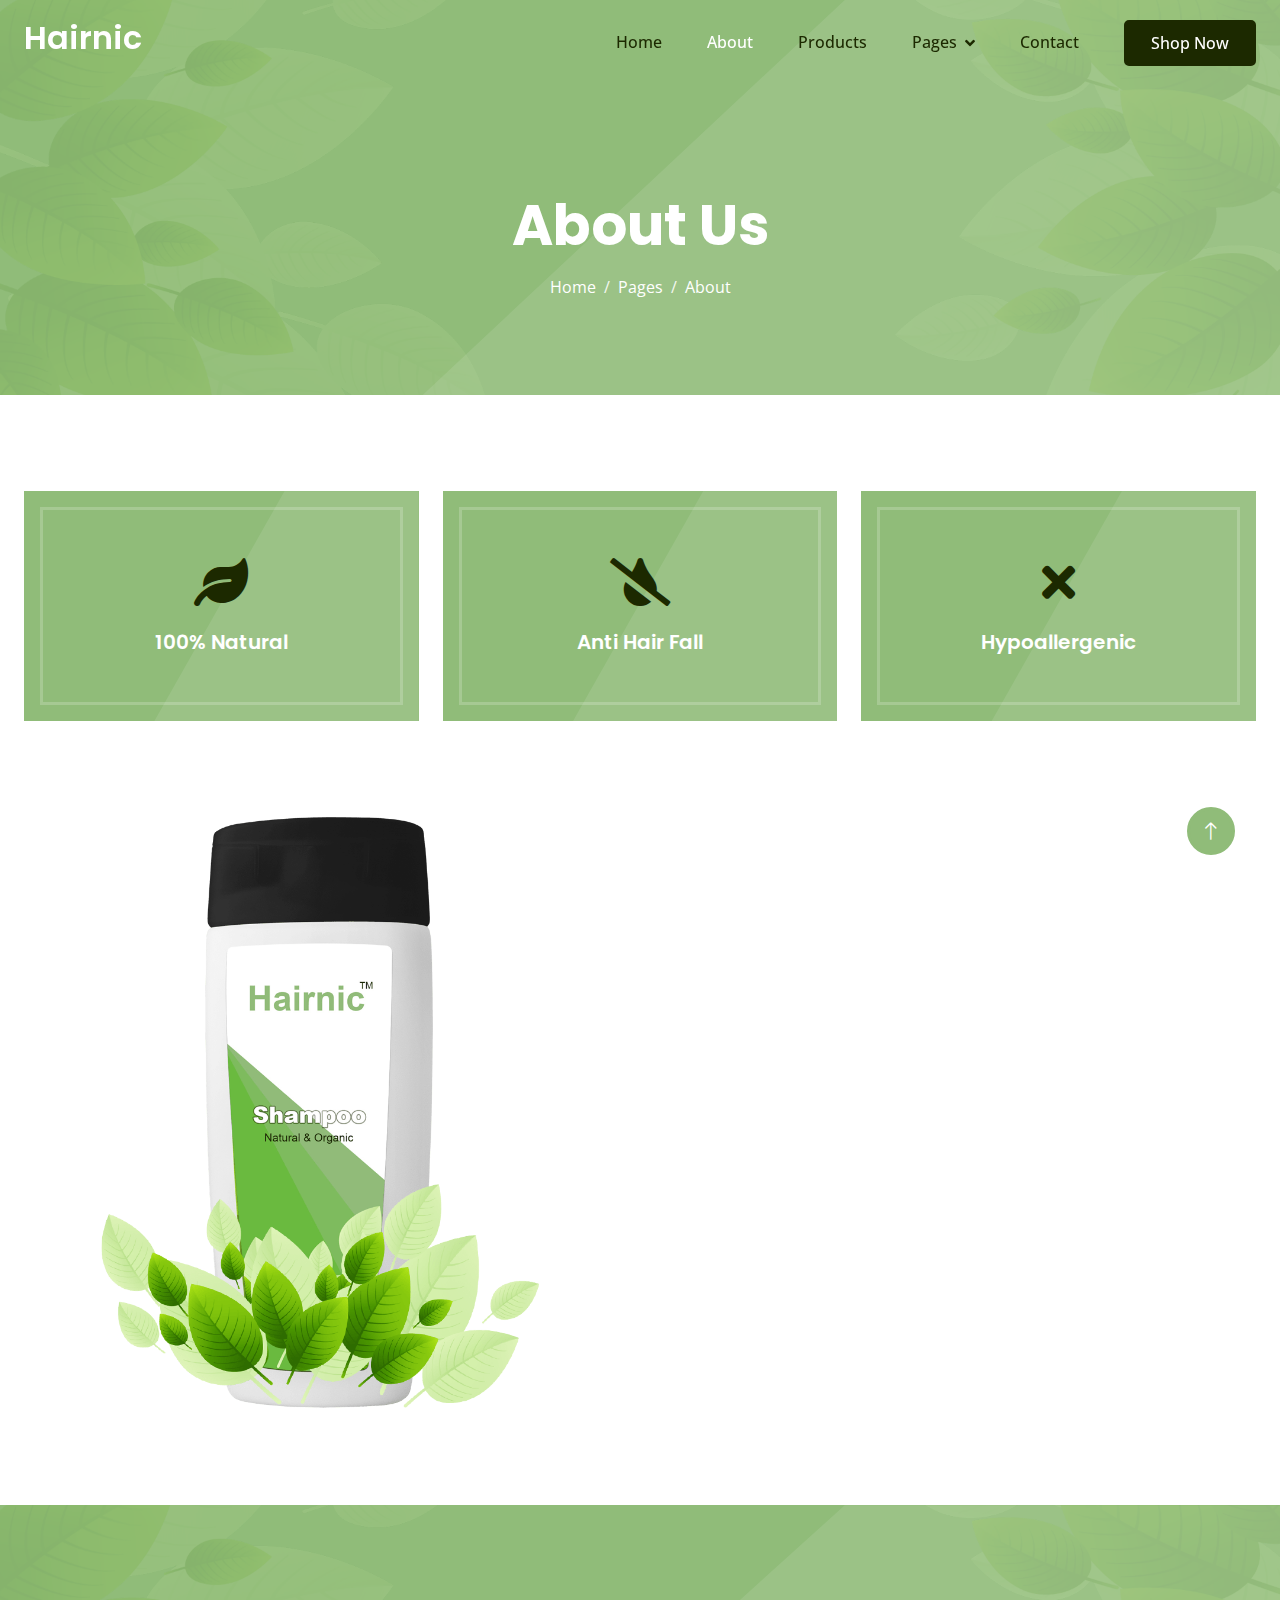
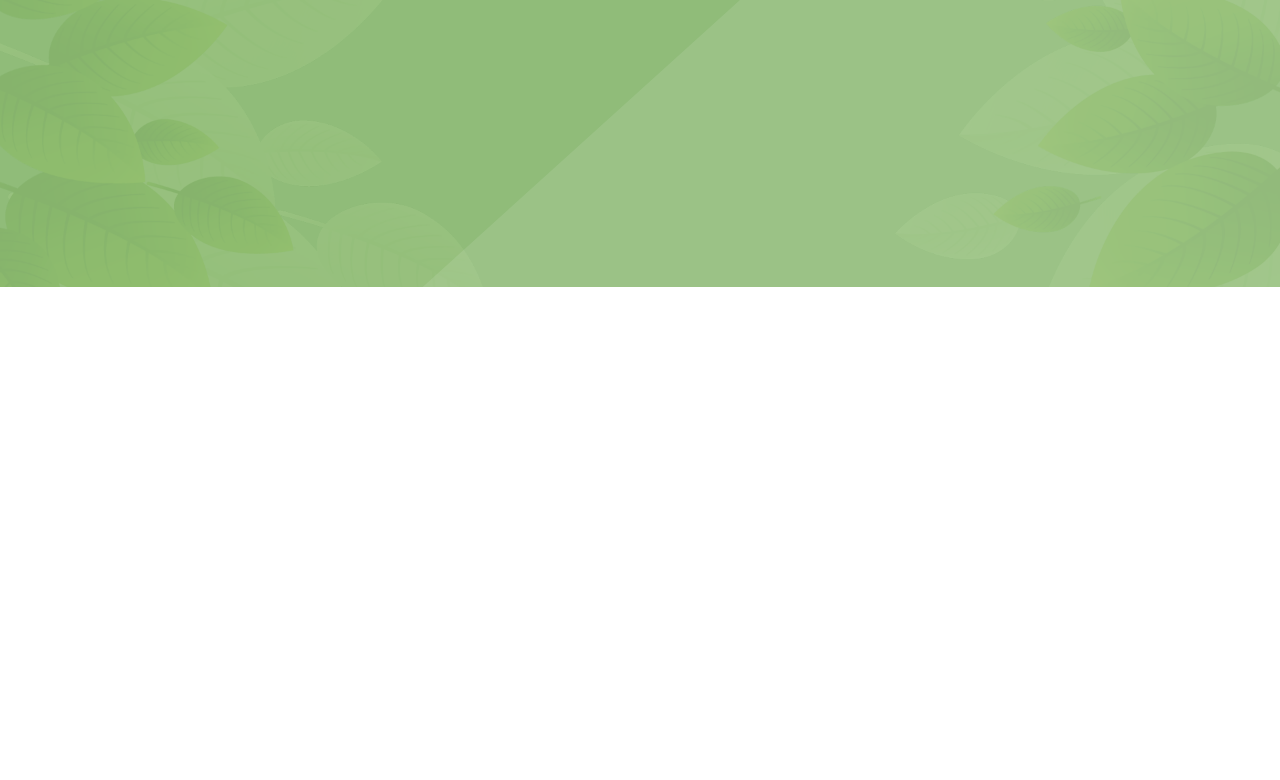
==== hairnic/about.html @ 56bccda3 "first commit" ====
<!DOCTYPE html>
<html lang="en">

<head>
    <meta charset="utf-8">
    <title>Hairnic - Single Product Website Template</title>
    <meta content="width=device-width, initial-scale=1.0" name="viewport">
    <meta content="" name="keywords">
    <meta content="" name="description">

    <!-- Favicon -->
    <link href="img/favicon.ico" rel="icon">

    <!-- Google Web Fonts -->
    <link rel="preconnect" href="https://fonts.googleapis.com">
    <link rel="preconnect" href="https://fonts.gstatic.com" crossorigin>
    <link
        href="https://fonts.googleapis.com/css2?family=Open+Sans:wght@400;500&family=Poppins:wght@200;600;700&display=swap"
        rel="stylesheet">

    <!-- Icon Font Stylesheet -->
    <link href="https://cdnjs.cloudflare.com/ajax/libs/font-awesome/5.10.0/css/all.min.css" rel="stylesheet">
    <link href="https://cdn.jsdelivr.net/npm/bootstrap-icons@1.4.1/font/bootstrap-icons.css" rel="stylesheet">

    <!-- Libraries Stylesheet -->
    <link href="lib/animate/animate.min.css" rel="stylesheet">
    <link href="lib/owlcarousel/assets/owl.carousel.min.css" rel="stylesheet">

    <!-- Customized Bootstrap Stylesheet -->
    <link href="css/bootstrap.min.css" rel="stylesheet">

    <!-- Template Stylesheet -->
    <link href="css/style.css" rel="stylesheet">
</head>

<body>
    <!-- Spinner Start -->
    <div id="spinner"
        class="show bg-white position-fixed translate-middle w-100 vh-100 top-50 start-50 d-flex align-items-center justify-content-center">
        <div class="spinner-grow text-primary" style="width: 3rem; height: 3rem;" role="status">
            <span class="sr-only">Loading...</span>
        </div>
    </div>
    <!-- Spinner End -->


    <!-- Navbar Start -->
    <div class="container-fluid sticky-top">
        <div class="container">
            <nav class="navbar navbar-expand-lg navbar-light p-0">
                <a href="index.html" class="navbar-brand">
                    <h2 class="text-white">Hairnic</h2>
                </a>
                <button type="button" class="navbar-toggler ms-auto me-0" data-bs-toggle="collapse"
                    data-bs-target="#navbarCollapse">
                    <span class="navbar-toggler-icon"></span>
                </button>
                <div class="collapse navbar-collapse" id="navbarCollapse">
                    <div class="navbar-nav ms-auto">
                        <a href="index.html" class="nav-item nav-link">Home</a>
                        <a href="about.html" class="nav-item nav-link active">About</a>
                        <a href="product.html" class="nav-item nav-link">Products</a>
                        <div class="nav-item dropdown">
                            <a href="#" class="nav-link dropdown-toggle" data-bs-toggle="dropdown">Pages</a>
                            <div class="dropdown-menu bg-light mt-2">
                                <a href="feature.html" class="dropdown-item">Features</a>
                                <a href="how-to-use.html" class="dropdown-item">How To Use</a>
                                <a href="testimonial.html" class="dropdown-item">Testimonial</a>
                                <a href="blog.html" class="dropdown-item">Blog Articles</a>
                                <a href="404.html" class="dropdown-item">404 Page</a>
                            </div>
                        </div>
                        <a href="contact.html" class="nav-item nav-link">Contact</a>
                    </div>
                    <a href="" class="btn btn-dark py-2 px-4 d-none d-lg-inline-block">Shop Now</a>
                </div>
            </nav>
        </div>
    </div>
    <!-- Navbar End -->


    <!-- Hero Start -->
    <div class="container-fluid bg-primary hero-header mb-5">
        <div class="container text-center">
            <h1 class="display-4 text-white mb-3 animated slideInDown">About Us</h1>
            <nav aria-label="breadcrumb">
                <ol class="breadcrumb justify-content-center mb-0 animated slideInDown">
                    <li class="breadcrumb-item"><a class="text-white" href="#">Home</a></li>
                    <li class="breadcrumb-item"><a class="text-white" href="#">Pages</a></li>
                    <li class="breadcrumb-item text-white active" aria-current="page">About</li>
                </ol>
            </nav>
        </div>
    </div>
    <!-- Hero End -->


    <!-- Feature Start -->
    <div class="container-fluid py-5">
        <div class="container">
            <div class="row g-4">
                <div class="col-lg-4 wow fadeIn" data-wow-delay="0.1s">
                    <div class="feature-item position-relative bg-primary text-center p-3">
                        <div class="border py-5 px-3">
                            <i class="fa fa-leaf fa-3x text-dark mb-4"></i>
                            <h5 class="text-white mb-0">100% Natural</h5>
                        </div>
                    </div>
                </div>
                <div class="col-lg-4 wow fadeIn" data-wow-delay="0.3s">
                    <div class="feature-item position-relative bg-primary text-center p-3">
                        <div class="border py-5 px-3">
                            <i class="fa fa-tint-slash fa-3x text-dark mb-4"></i>
                            <h5 class="text-white mb-0">Anti Hair Fall</h5>
                        </div>
                    </div>
                </div>
                <div class="col-lg-4 wow fadeIn" data-wow-delay="0.5s">
                    <div class="feature-item position-relative bg-primary text-center p-3">
                        <div class="border py-5 px-3">
                            <i class="fa fa-times fa-3x text-dark mb-4"></i>
                            <h5 class="text-white mb-0">Hypoallergenic</h5>
                        </div>
                    </div>
                </div>
            </div>
        </div>
    </div>
    <!-- Feature End -->


    <!-- About Start -->
    <div class="container-fluid py-5">
        <div class="container">
            <div class="row g-5 align-items-center">
                <div class="col-lg-6 wow fadeIn" data-wow-delay="0.1s">
                    <img class="img-fluid animated pulse infinite" src="img/shampoo-1.png">
                </div>
                <div class="col-lg-6 wow fadeIn" data-wow-delay="0.5s">
                    <h1 class="text-primary mb-4">Healthy Hair <span class="fw-light text-dark">Is A Symbol Of Our
                            Beauty</span></h1>
                    <p class="mb-4">Lorem ipsum dolor sit amet, consectetur adipiscing elit. Duis aliquet, erat non
                        malesuada consequat, nibh erat tempus risus, vitae porttitor purus nisl vitae purus. Praesent
                        tristique odio ut rutrum pellentesque. Fusce eget molestie est, at rutrum est.</p>
                    <p class="mb-4">Aliqu diam amet diam et eos labore. Clita erat ipsum et lorem et sit, sed stet no
                        labore lorem sit. Sanctus clita duo justo et tempor.</p>
                    <a class="btn btn-primary py-2 px-4" href="">Shop Now</a>
                </div>
            </div>
        </div>
    </div>
    <!-- About End -->


    <!-- Newsletter Start -->
    <div class="container-fluid newsletter bg-primary py-5 my-5">
        <div class="container py-5">
            <div class="mx-auto text-center wow fadeIn" data-wow-delay="0.1s" style="max-width: 600px;">
                <h1 class="text-white mb-3"><span class="fw-light text-dark">Let's Subscribe</span> The Newsletter</h1>
                <p class="text-white mb-4">Subscribe now to get 30% discount on any of our products</p>
            </div>
            <div class="row justify-content-center">
                <div class="col-md-7 wow fadeIn" data-wow-delay="0.5s">
                    <div class="position-relative w-100 mt-3 mb-2">
                        <input class="form-control w-100 py-4 ps-4 pe-5" type="text" placeholder="Enter Your Email"
                            style="height: 48px;">
                        <button type="button" class="btn shadow-none position-absolute top-0 end-0 mt-1 me-2"><i
                                class="fa fa-paper-plane text-white fs-4"></i></button>
                    </div>
                </div>
            </div>
        </div>
    </div>
    <!-- Newsletter End -->


    <!-- Footer Start -->
    <div class="container-fluid bg-white footer">
        <div class="container py-5">
            <div class="row g-5">
                <div class="col-md-6 col-lg-3 wow fadeIn" data-wow-delay="0.1s">
                    <a href="index.html" class="d-inline-block mb-3">
                        <h1 class="text-primary">Hairnic</h1>
                    </a>
                    <p class="mb-0">Lorem ipsum dolor sit amet, consectetur adipiscing elit. Duis aliquet, erat non
                        malesuada consequat, nibh erat tempus risus, vitae porttitor purus nisl vitae purus.</p>
                </div>
                <div class="col-md-6 col-lg-3 wow fadeIn" data-wow-delay="0.3s">
                    <h5 class="mb-4">Get In Touch</h5>
                    <p><i class="fa fa-map-marker-alt me-3"></i>123 Street, New York, USA</p>
                    <p><i class="fa fa-phone-alt me-3"></i>+012 345 67890</p>
                    <p><i class="fa fa-envelope me-3"></i>info@example.com</p>
                    <div class="d-flex pt-2">
                        <a class="btn btn-square btn-outline-primary me-1" href=""><i class="fab fa-twitter"></i></a>
                        <a class="btn btn-square btn-outline-primary me-1" href=""><i class="fab fa-facebook-f"></i></a>
                        <a class="btn btn-square btn-outline-primary me-1" href=""><i class="fab fa-instagram"></i></a>
                        <a class="btn btn-square btn-outline-primary me-1" href=""><i
                                class="fab fa-linkedin-in"></i></a>
                    </div>
                </div>
                <div class="col-md-6 col-lg-3 wow fadeIn" data-wow-delay="0.5s">
                    <h5 class="mb-4">Our Products</h5>
                    <a class="btn btn-link" href="">Hair Shining Shampoo</a>
                    <a class="btn btn-link" href="">Anti-dandruff Shampoo</a>
                    <a class="btn btn-link" href="">Anti Hair Fall Shampoo</a>
                    <a class="btn btn-link" href="">Hair Growing Shampoo</a>
                    <a class="btn btn-link" href="">Anti smell Shampoo</a>
                </div>
                <div class="col-md-6 col-lg-3 wow fadeIn" data-wow-delay="0.7s">
                    <h5 class="mb-4">Popular Link</h5>
                    <a class="btn btn-link" href="">About Us</a>
                    <a class="btn btn-link" href="">Contact Us</a>
                    <a class="btn btn-link" href="">Privacy Policy</a>
                    <a class="btn btn-link" href="">Terms & Condition</a>
                    <a class="btn btn-link" href="">Career</a>
                </div>
            </div>
        </div>
        <div class="container wow fadeIn" data-wow-delay="0.1s">
            <div class="copyright">
                <div class="row">
                    <div class="col-md-6 text-center text-md-start mb-3 mb-md-0">
                        &copy; <a class="border-bottom" href="#">Your Site Name</a>, All Right Reserved.

                        <!--/*** This template is free as long as you keep the footer author’s credit link/attribution link/backlink. If you'd like to use the template without the footer author’s credit link/attribution link/backlink, you can purchase the Credit Removal License from "https://htmlcodex.com/credit-removal". Thank you for your support. ***/-->
                        Designed By <a class="border-bottom" href="https://htmlcodex.com">HTML Codex</a> Distributed by <a href="https://themewagon.com">ThemeWagon</a>ss
                    </div>
                    <div class="col-md-6 text-center text-md-end">
                        <div class="footer-menu">
                            <a href="">Home</a>
                            <a href="">Cookies</a>
                            <a href="">Help</a>
                            <a href="">FAQs</a>
                        </div>
                    </div>
                </div>
            </div>
        </div>
    </div>
    <!-- Footer End -->


    <!-- Back to Top -->
    <a href="#" class="btn btn-lg btn-primary btn-lg-square back-to-top"><i class="bi bi-arrow-up"></i></a>


    <!-- JavaScript Libraries -->
    <script src="https://ajax.googleapis.com/ajax/libs/jquery/3.6.1/jquery.min.js"></script>
    <script src="https://cdn.jsdelivr.net/npm/bootstrap@5.0.0/dist/js/bootstrap.bundle.min.js"></script>
    <script src="lib/wow/wow.min.js"></script>
    <script src="lib/easing/easing.min.js"></script>
    <script src="lib/waypoints/waypoints.min.js"></script>
    <script src="lib/owlcarousel/owl.carousel.min.js"></script>

    <!-- Template Javascript -->
    <script src="js/main.js"></script>
</body>

</html>
---- hairnic/css/style.css ----
/********** Template CSS **********/
/*** Spinner ***/
#spinner {
    opacity: 0;
    visibility: hidden;
    transition: opacity .5s ease-out, visibility 0s linear .5s;
    z-index: 99999;
}

#spinner.show {
    transition: opacity .5s ease-out, visibility 0s linear 0s;
    visibility: visible;
    opacity: 1;
}

.back-to-top {
    position: fixed;
    display: none;
    right: 45px;
    bottom: 45px;
    z-index: 99;
}

img.animated.pulse {
    animation-duration: 5s;
}

/*** Button ***/
.btn {
    font-weight: 500;
    transition: .5s;
}

.btn.btn-primary {
    color: var(--bs-white);
}

.btn-square {
    width: 38px;
    height: 38px;
}

.btn-sm-square {
    width: 32px;
    height: 32px;
}

.btn-lg-square {
    width: 48px;
    height: 48px;
}

.btn-square,
.btn-sm-square,
.btn-lg-square {
    padding: 0;
    display: flex;
    align-items: center;
    justify-content: center;
    font-weight: normal;
    border-radius: 50px;
}


/*** Navbar ***/
.sticky-top {
    top: -150px;
    transition: .5s;
}

.navbar {
    padding: 11px 0 !important;
    height: 85px;
}

.navbar .navbar-nav .nav-link {
    margin-right: 45px;
    padding: 0;
    color: var(--bs-dark);
    font-weight: 500;
    transition: .5s;
    outline: none;
}

.navbar .navbar-nav .nav-link:hover,
.navbar .navbar-nav .nav-link.active {
    color: var(--bs-white);
}

.navbar .dropdown-toggle::after {
    border: none;
    content: "\f107";
    font-family: "Font Awesome 5 Free";
    font-weight: 900;
    vertical-align: middle;
    margin-left: 8px;
}

@media (max-width: 991.98px) {
    .navbar .navbar-nav {
        padding: 0 15px;
        background: var(--bs-primary);
    }

    .navbar .navbar-nav .nav-link  {
        margin-right: 0;
        padding: 10px 0;
    }
}

@media (min-width: 992px) {
    .navbar .nav-item .dropdown-menu {
        display: block;
        border: none;
        margin-top: 0;
        top: 150%;
        opacity: 0;
        visibility: hidden;
        transition: .5s;
    }

    .navbar .nav-item:hover .dropdown-menu {
        top: 100%;
        visibility: visible;
        transition: .5s;
        opacity: 1;
    }
}


/*** Hero Header ***/
.hero-header {
    position: relative;
    margin-top: -85px;
    padding-top: 12rem;
    padding-bottom: 6rem;
    background: url(../img/bg.png) center center no-repeat;
    background-size: cover;
}

.hero-header::before {
    position: absolute;
    content: "";
    width: 100%;
    height: 100%;
    top: 0;
    left: 0;
    background: rgba(255, 255, 255, .1);
    clip-path: polygon(66% 0, 100% 0, 100% 100%, 33% 100%);
}

.hero-header .container {
    position: relative;
    z-index: 1;
}

.hero-header .breadcrumb-item+.breadcrumb-item::before {
    color: var(--bs-light);
}


/*** Feature ***/
.feature-item::before {
    position: absolute;
    content: "";
    width: 100%;
    height: 100%;
    top: 0;
    left: 0;
    background: rgba(255, 255, 255, .1);
    clip-path: polygon(66% 0, 100% 0, 100% 100%, 33% 100%);
}

.feature-item .border {
    position: relative;
    border-color: rgba(255, 255, 255, .2) !important;
    z-index: 1;
}


/*** Deal ***/
.deal {
    position: relative;
    background: url(../img/bg.png) center center no-repeat;
    background-size: cover;
}

.deal::before {
    position: absolute;
    content: "";
    width: 100%;
    height: 100%;
    top: 0;
    left: 0;
    background: rgba(255, 255, 255, .1);
    clip-path: polygon(66% 0, 100% 0, 100% 100%, 33% 100%);
}

.deal .bg-white {
    position: relative;
    z-index: 1;
}

.deal .cdt span {
    display: block;
    font-size: 16px;
    font-style: italic;
    font-weight: 200;
    text-transform: capitalize;
}


/*** How To Use ***/
.how-to-use {
    position: relative;
    background: url(../img/bg.png) center center no-repeat;
    background-size: cover;
}

.how-to-use::before {
    position: absolute;
    content: "";
    width: 100%;
    height: 100%;
    top: 0;
    left: 0;
    background: rgba(255, 255, 255, .1);
    clip-path: polygon(66% 0, 100% 0, 100% 100%, 33% 100%);
}

.how-to-use .container {
    position: relative;
    z-index: 1;
}

.how-to-use .border {
    border-color: rgba(255, 255, 255, .2) !important;
}


/*** Product ***/
.product-item {
    transition: .1s;
}

.product-item:hover {
    border-width: 0 !important;
    box-shadow: 0 0 35px rgba(144, 188, 121, .25);
}

.product-item:hover a.btn {
    color: var(--bs-white);
    background: var(--bs-primary);
}


/*** Testimonial ***/
.testimonial {
    position: relative;
    background: url(../img/bg.png) center center no-repeat;
    background-size: cover;
}

.testimonial::before {
    position: absolute;
    content: "";
    width: 100%;
    height: 100%;
    top: 0;
    left: 0;
    background: rgba(255, 255, 255, .1);
    clip-path: polygon(66% 0, 100% 0, 100% 100%, 33% 100%);
}

.testimonial .testimonial-carousel {
    position: relative;
    z-index: 1;
}

.testimonial-carousel .owl-item img {
    width: 120px;
    height: 120px;
    border-color: rgba(255, 255, 255, .2) !important;
    margin: 0 auto 20px auto;
    border-radius: 100px;
}

.testimonial-carousel .owl-dots {
    margin-top: 25px;
    display: flex;
    align-items: center;
    justify-content: center;
}

.testimonial-carousel .owl-dot {
    position: relative;
    display: inline-block;
    margin: 0 5px;
    width: 30px;
    height: 30px;
    display: flex;
    align-items: center;
    justify-content: center;
    background: transparent;
    border: 3px solid rgba(255, 255, 255, .2);
    border-radius: 30px;
    transition: .5s;
}

.testimonial-carousel .owl-dot.active {
    background: var(--bs-dark);
}


/*** Blog ***/
.blog-item {
    transition: .1s;
}

.blog-item:hover {
    border-width: 0 !important;
    box-shadow: 0 0 35px rgba(144, 188, 121, .25);
}

.blog-item:hover a.btn {
    color: var(--bs-white);
    background: var(--bs-primary);
}


/*** Contact ***/
.contact-info-item::before {
    position: absolute;
    content: "";
    width: 100%;
    height: 100%;
    top: 0;
    left: 0;
    background: rgba(255, 255, 255, .1);
    clip-path: polygon(66% 0, 100% 0, 100% 100%, 33% 100%);
}

.contact-info-item .border {
    position: relative;
    border-color: rgba(255, 255, 255, .2) !important;
    z-index: 1;
}


/*** Newsletter ***/
.newsletter {
    position: relative;
    background: url(../img/bg.png) center center no-repeat;
    background-size: cover;
}

.newsletter::before {
    position: absolute;
    content: "";
    width: 100%;
    height: 100%;
    top: 0;
    left: 0;
    background: rgba(255, 255, 255, .1);
    clip-path: polygon(66% 0, 100% 0, 100% 100%, 33% 100%);
}

.newsletter .container {
    position: relative;
    z-index: 1;
}

.newsletter .form-control {
    background: rgba(255, 255, 255, .3);
}


/*** Footer ***/
.footer .btn.btn-link {
    display: block;
    margin-bottom: 10px;
    padding: 0;
    text-align: left;
    color: var(--bs-body);
    font-weight: normal;
    transition: .3s;
}

.footer .btn.btn-link:hover {
    color: var(--bs-primary);
}

.footer .btn.btn-link::before {
    position: relative;
    content: "\f105";
    font-family: "Font Awesome 5 Free";
    font-weight: 900;
    margin-right: 10px;
}

.footer .btn.btn-link:hover {
    letter-spacing: 1px;
    box-shadow: none;
}

.footer .copyright {
    padding: 25px 0;
    border-top: 3px solid var(--bs-light);
}

.footer .copyright a {
    color: var(--bs-body);
}

.footer .copyright a:hover {
    color: var(--bs-primary);
}

.footer .footer-menu a {
    margin-right: 15px;
    padding-right: 15px;
    border-right: 3px solid var(--bs-light);
}

.footer .footer-menu a:last-child {
    margin-right: 0;
    padding-right: 0;
    border-right: none;
}
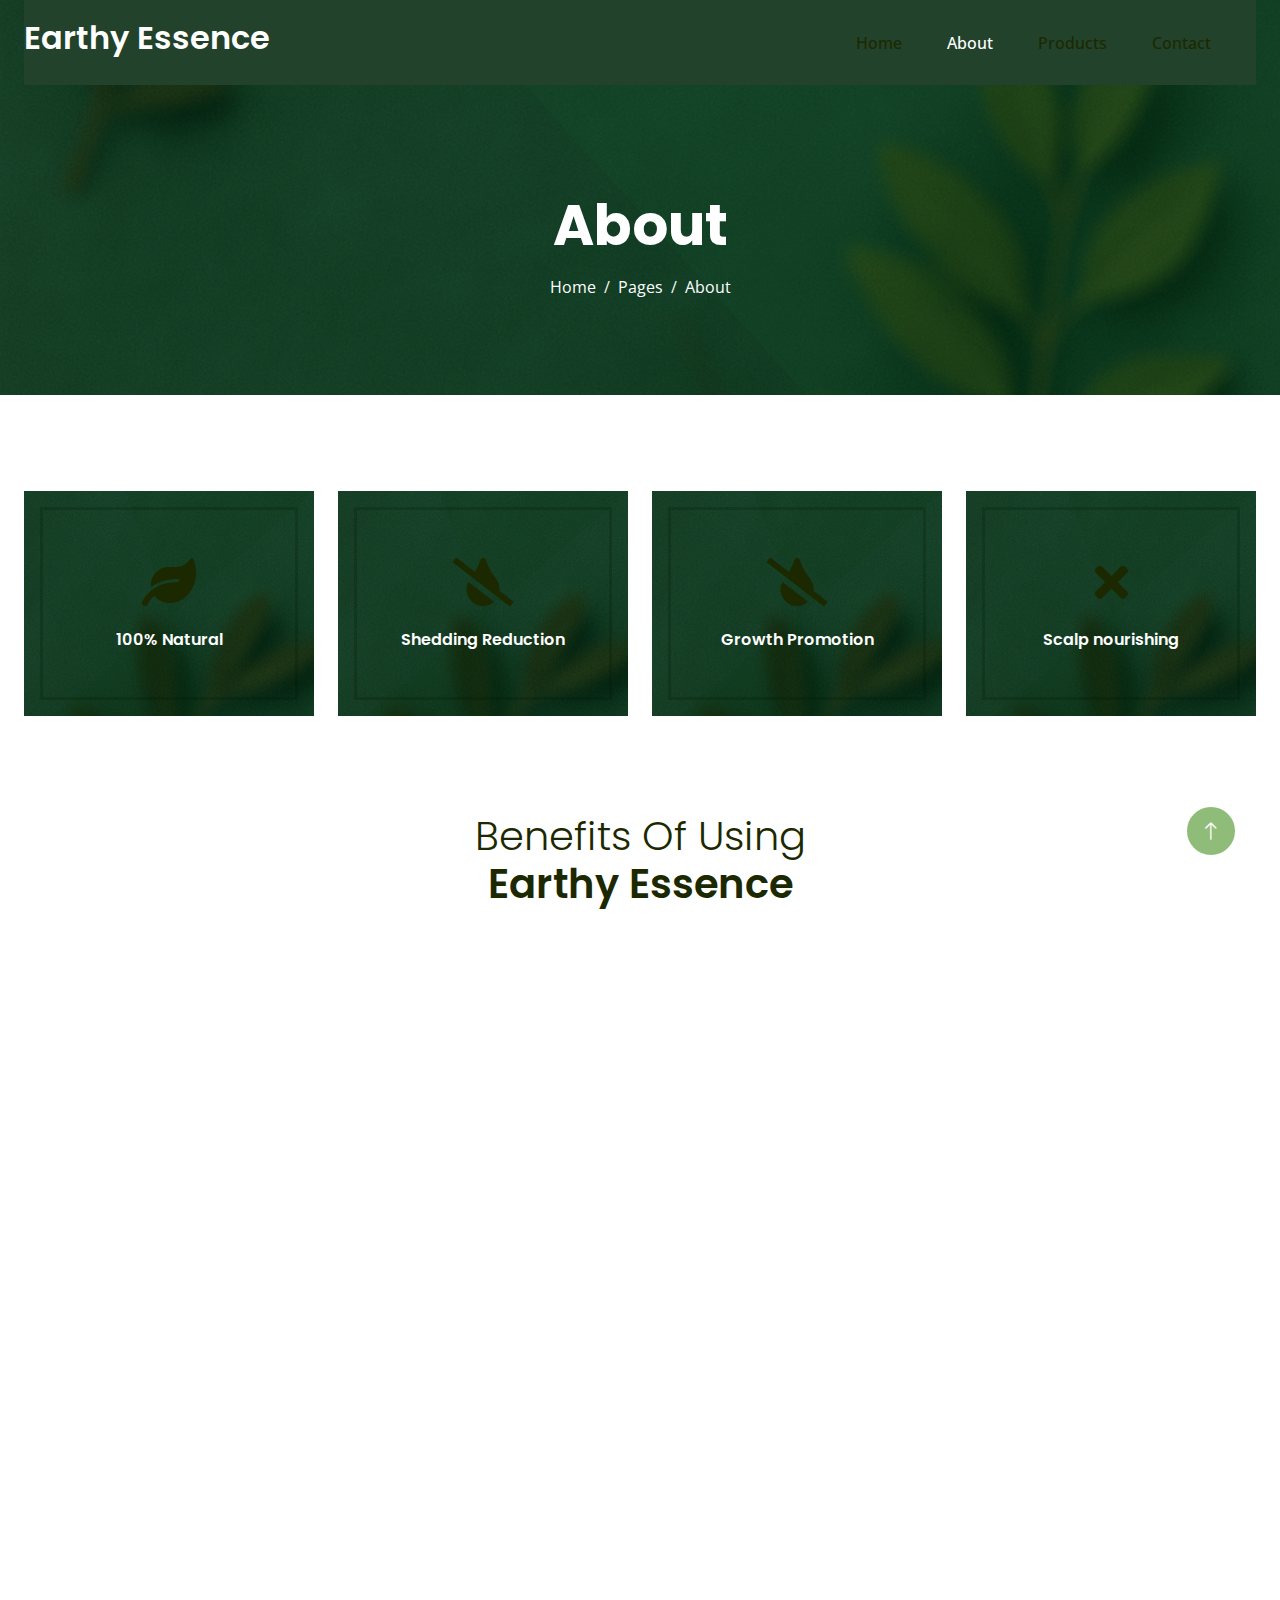
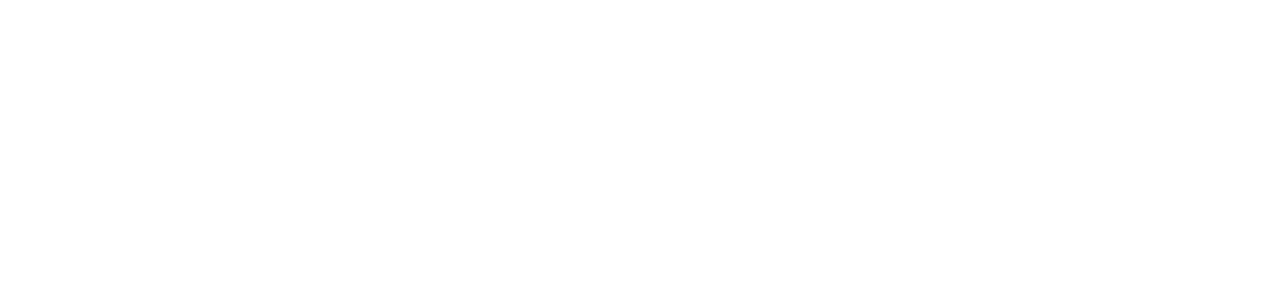
==== commit 06a8c23f: "t commit" ====
--- a/hairnic/about.html
+++ b/hairnic/about.html
@@ -3,7 +3,7 @@
 
 <head>
     <meta charset="utf-8">
-    <title>Hairnic - Single Product Website Template</title>
+    <title>Earthy Essence</title>
     <meta content="width=device-width, initial-scale=1.0" name="viewport">
     <meta content="" name="keywords">
     <meta content="" name="description">
@@ -47,9 +47,9 @@
     <!-- Navbar Start -->
     <div class="container-fluid sticky-top">
         <div class="container">
-            <nav class="navbar navbar-expand-lg navbar-light p-0">
+              <nav class="navbar navbar-expand-lg navbar-light p-0">
                 <a href="index.html" class="navbar-brand">
-                    <h2 class="text-white">Hairnic</h2>
+                    <h2 class="text-white">Earthy Essence</h2>
                 </a>
                 <button type="button" class="navbar-toggler ms-auto me-0" data-bs-toggle="collapse"
                     data-bs-target="#navbarCollapse">
@@ -57,22 +57,11 @@
                 </button>
                 <div class="collapse navbar-collapse" id="navbarCollapse">
                     <div class="navbar-nav ms-auto">
-                        <a href="index.html" class="nav-item nav-link">Home</a>
+                        <a href="index.html" class="nav-item nav-link ">Home</a>
                         <a href="about.html" class="nav-item nav-link active">About</a>
                         <a href="product.html" class="nav-item nav-link">Products</a>
-                        <div class="nav-item dropdown">
-                            <a href="#" class="nav-link dropdown-toggle" data-bs-toggle="dropdown">Pages</a>
-                            <div class="dropdown-menu bg-light mt-2">
-                                <a href="feature.html" class="dropdown-item">Features</a>
-                                <a href="how-to-use.html" class="dropdown-item">How To Use</a>
-                                <a href="testimonial.html" class="dropdown-item">Testimonial</a>
-                                <a href="blog.html" class="dropdown-item">Blog Articles</a>
-                                <a href="404.html" class="dropdown-item">404 Page</a>
-                            </div>
-                        </div>
                         <a href="contact.html" class="nav-item nav-link">Contact</a>
                     </div>
-                    <a href="" class="btn btn-dark py-2 px-4 d-none d-lg-inline-block">Shop Now</a>
                 </div>
             </nav>
         </div>
@@ -83,7 +72,7 @@
     <!-- Hero Start -->
     <div class="container-fluid bg-primary hero-header mb-5">
         <div class="container text-center">
-            <h1 class="display-4 text-white mb-3 animated slideInDown">About Us</h1>
+            <h1 class="display-4 text-white mb-3 animated slideInDown">About</h1>
             <nav aria-label="breadcrumb">
                 <ol class="breadcrumb justify-content-center mb-0 animated slideInDown">
                     <li class="breadcrumb-item"><a class="text-white" href="#">Home</a></li>
@@ -96,31 +85,129 @@
     <!-- Hero End -->
 
 
+     <!-- Feature Start -->
+     <div class="container-fluid py-5">
+        <div class="container">
+            <div class="row g-4">
+                <div class="col-lg-3 wow fadeIn" data-wow-delay="0.1s">
+                    <div class="feature-item position-relative text-center p-3">
+                        <div class="border py-5 px-3">
+                            <i class="fa fa-leaf fa-3x text-dark mb-4"></i>
+                            <h6 class="text-white mb-0">100% Natural</h6>
+                        </div>
+                    </div>
+                </div>
+                <div class="col-lg-3 wow fadeIn" data-wow-delay="0.3s">
+                    <div class="feature-item position-relative bg-primary text-center p-3">
+                        <div class="border py-5 px-3">
+                            <i class="fa fa-tint-slash fa-3x text-dark mb-4"></i>
+                            <h6 class="text-white mb-0">Shedding Reduction</h6>
+                        </div>
+                    </div>
+                </div>
+                <div class="col-lg-3 wow fadeIn" data-wow-delay="0.3s">
+                    <div class="feature-item position-relative bg-primary text-center p-3">
+                        <div class="border py-5 px-3">
+                            <i class="fa fa-tint-slash fa-3x text-dark mb-4"></i>
+                            <h6 class="text-white mb-0">Growth Promotion</h6>
+                        </div>
+                    </div>
+                </div>
+                <div class="col-lg-3 wow fadeIn" data-wow-delay="0.5s">
+                    <div class="feature-item position-relative bg-primary text-center p-3">
+                        <div class="border py-5 px-3">
+                            <i class="fa fa-times fa-3x text-dark mb-4"></i>
+                            <h6 class="text-white mb-0">Scalp nourishing</h6>
+                        </div>
+                    </div>
+                </div>
+            </div>
+        </div>
+    </div>
+    <!-- Feature End -->
+
+
     <!-- Feature Start -->
     <div class="container-fluid py-5">
         <div class="container">
-            <div class="row g-4">
+            <div class="mx-auto text-center wow fadeIn" data-wow-delay="0.1s" style="max-width: 600px;">
+                <h1 class="text-text mb-3"><span class="fw-light text-dark">Benefits Of Using</br></span> Earthy Essence</h1>
+            </div>
+            <div class="row g-4 align-items-center">
+                <div class="col-lg-4 wow fadeIn" data-wow-delay="0.3s">
+                    <div class="row g-5">
+                        <div class="col-12 d-flex">
+                            <div class="btn-square rounded-circle border flex-shrink-0"
+                                style="width: 80px; height: 80px;">
+                                <i class="fa fa-check fa-2x text-primary"></i>
+                            </div>
+                            <div class="ps-3">
+                                <h5>Natural & Organic</h5>
+                                <hr class="w-25 bg-primary my-2">
+                                <span>We use natural ingredients: cloves,fenugreek,rosemary,amla and hibiscus.</span>
+                            </div>
+                        </div>
+                        <div class="col-12 d-flex">
+                            <div class="btn-square rounded-circle border flex-shrink-0"
+                                style="width: 80px; height: 80px;">
+                                <i class="fa fa-check fa-2x text-primary"></i>
+                            </div>
+                            <div class="ps-3">
+                                <h5>Anti Hair Fall</h5>
+                                <hr class="w-25 bg-primary my-2">
+                                <span>Reduces breakage & split ends. Reduces the amount of hair shedding.</span>
+                            </div>
+                        </div>
+                        <div class="col-12 d-flex">
+                            <div class="btn-square rounded-circle border flex-shrink-0"
+                                style="width: 80px; height: 80px;">
+                                <i class="fa fa-check fa-2x text-primary"></i>
+                            </div>
+                            <div class="ps-3">
+                                <h5>Prevents dandruff</h5>
+                                <hr class="w-25 bg-primary my-2">
+                                <span>Ensures your scalp is not dry therefore dandruff will not be an issue onyour side.</span>
+                            </div>
+                        </div>
+                    </div>
+                </div>
                 <div class="col-lg-4 wow fadeIn" data-wow-delay="0.1s">
-                    <div class="feature-item position-relative bg-primary text-center p-3">
-                        <div class="border py-5 px-3">
-                            <i class="fa fa-leaf fa-3x text-dark mb-4"></i>
-                            <h5 class="text-white mb-0">100% Natural</h5>
-                        </div>
-                    </div>
-                </div>
-                <div class="col-lg-4 wow fadeIn" data-wow-delay="0.3s">
-                    <div class="feature-item position-relative bg-primary text-center p-3">
-                        <div class="border py-5 px-3">
-                            <i class="fa fa-tint-slash fa-3x text-dark mb-4"></i>
-                            <h5 class="text-white mb-0">Anti Hair Fall</h5>
-                        </div>
-                    </div>
+                    <img class="img-fluid animated pulse infinite" src="img/oil.png">
                 </div>
                 <div class="col-lg-4 wow fadeIn" data-wow-delay="0.5s">
-                    <div class="feature-item position-relative bg-primary text-center p-3">
-                        <div class="border py-5 px-3">
-                            <i class="fa fa-times fa-3x text-dark mb-4"></i>
-                            <h5 class="text-white mb-0">Hypoallergenic</h5>
+                    <div class="row g-5">
+                        <div class="col-12 d-flex">
+                            <div class="btn-square rounded-circle border flex-shrink-0"
+                                style="width: 80px; height: 80px;">
+                                <i class="fa fa-check fa-2x text-primary"></i>
+                            </div>
+                            <div class="ps-3">
+                                <h5>Hair growth</h5>
+                                <hr class="w-25 bg-primary my-2">
+                                <span>Promotes faster hair growth.Our ingredients promote the rate of your hair growth. </span>
+                            </div>
+                        </div>
+                        <div class="col-12 d-flex">
+                            <div class="btn-square rounded-circle border flex-shrink-0"
+                                style="width: 80px; height: 80px;">
+                                <i class="fa fa-check fa-2x text-primary"></i>
+                            </div>
+                            <div class="ps-3">
+                                <h5>Thicker and fuller hair</h5>
+                                <hr class="w-25 bg-primary my-2">
+                                <span>You will see and feel an increase in the volume of your hair.</span>
+                            </div>
+                        </div>
+                        <div class="col-12 d-flex">
+                            <div class="btn-square rounded-circle border flex-shrink-0"
+                                style="width: 80px; height: 80px;">
+                                <i class="fa fa-check fa-2x text-primary"></i>
+                            </div>
+                            <div class="ps-3">
+                                <h5>No Artificial Smell</h5>
+                                <hr class="w-25 bg-primary my-2">
+                                <span>There is no addition of anything artificial. Therefore the only smell you get to experience is from the natural ingredients.</span>
+                            </div>
                         </div>
                     </div>
                 </div>
@@ -130,116 +217,47 @@
     <!-- Feature End -->
 
 
-    <!-- About Start -->
-    <div class="container-fluid py-5">
-        <div class="container">
-            <div class="row g-5 align-items-center">
-                <div class="col-lg-6 wow fadeIn" data-wow-delay="0.1s">
-                    <img class="img-fluid animated pulse infinite" src="img/shampoo-1.png">
-                </div>
-                <div class="col-lg-6 wow fadeIn" data-wow-delay="0.5s">
-                    <h1 class="text-primary mb-4">Healthy Hair <span class="fw-light text-dark">Is A Symbol Of Our
-                            Beauty</span></h1>
-                    <p class="mb-4">Lorem ipsum dolor sit amet, consectetur adipiscing elit. Duis aliquet, erat non
-                        malesuada consequat, nibh erat tempus risus, vitae porttitor purus nisl vitae purus. Praesent
-                        tristique odio ut rutrum pellentesque. Fusce eget molestie est, at rutrum est.</p>
-                    <p class="mb-4">Aliqu diam amet diam et eos labore. Clita erat ipsum et lorem et sit, sed stet no
-                        labore lorem sit. Sanctus clita duo justo et tempor.</p>
-                    <a class="btn btn-primary py-2 px-4" href="">Shop Now</a>
-                </div>
-            </div>
-        </div>
-    </div>
-    <!-- About End -->
-
-
-    <!-- Newsletter Start -->
-    <div class="container-fluid newsletter bg-primary py-5 my-5">
-        <div class="container py-5">
-            <div class="mx-auto text-center wow fadeIn" data-wow-delay="0.1s" style="max-width: 600px;">
-                <h1 class="text-white mb-3"><span class="fw-light text-dark">Let's Subscribe</span> The Newsletter</h1>
-                <p class="text-white mb-4">Subscribe now to get 30% discount on any of our products</p>
-            </div>
+<!-- Footer Start -->
+<div class="container-fluid bg-white footer">
+    <div class="container py-5">
+        <div class="row justify-content-center g-5">
+            <div class="col-md-6 col-lg-3 wow fadeIn" data-wow-delay="0.3s">
+                <h5 class="mb-4">Get In Touch</h5>
+                <p><i class="fa fa-map-marker-alt me-3"></i>Embu, Kenya</p>
+                <p><i class="fa fa-phone-alt me-3"></i>+254 7924 30767</p>
+                <p><i class="fa fa-envelope me-3"></i>earthyessenceke@gmail.com</p>
+                <div class="d-flex pt-2">
+                    <a class="btn btn-square btn-outline-primary me-1" href=""><i class="fab fa-facebook-f"></i></a>
+                    <a class="btn btn-square btn-outline-primary me-1" href=""><i class="fab fa-instagram"></i></a>
+                    <a class="btn btn-square btn-outline-primary me-1" href=""><i class="fab fa-tiktok"></i></a>
+                </div>
+            </div>
+            <div class="col-md-6 col-lg-3 wow fadeIn" data-wow-delay="0.5s">
+                <h5 class="mb-4">Our Products</h5>
+                <a class="btn btn-link" href="">Hair Growth Oil _(250ml)</a>
+                <a class="btn btn-link" href="">Hair Growth Oil _(120ml)</a>
+            </div>
+            <div class="col-md-6 col-lg-3 wow fadeIn" data-wow-delay="0.7s">
+                <h5 class="mb-4">Links</h5>
+                <a class="btn btn-link" href="">About Us</a>
+                <a class="btn btn-link" href="">Contact Us</a>
+            </div>
+        </div>
+    </div>
+    <div class="container wow fadeIn" data-wow-delay="0.1s">
+        <div class="copyright">
             <div class="row justify-content-center">
-                <div class="col-md-7 wow fadeIn" data-wow-delay="0.5s">
-                    <div class="position-relative w-100 mt-3 mb-2">
-                        <input class="form-control w-100 py-4 ps-4 pe-5" type="text" placeholder="Enter Your Email"
-                            style="height: 48px;">
-                        <button type="button" class="btn shadow-none position-absolute top-0 end-0 mt-1 me-2"><i
-                                class="fa fa-paper-plane text-white fs-4"></i></button>
-                    </div>
-                </div>
-            </div>
-        </div>
-    </div>
-    <!-- Newsletter End -->
-
-
-    <!-- Footer Start -->
-    <div class="container-fluid bg-white footer">
-        <div class="container py-5">
-            <div class="row g-5">
-                <div class="col-md-6 col-lg-3 wow fadeIn" data-wow-delay="0.1s">
-                    <a href="index.html" class="d-inline-block mb-3">
-                        <h1 class="text-primary">Hairnic</h1>
-                    </a>
-                    <p class="mb-0">Lorem ipsum dolor sit amet, consectetur adipiscing elit. Duis aliquet, erat non
-                        malesuada consequat, nibh erat tempus risus, vitae porttitor purus nisl vitae purus.</p>
-                </div>
-                <div class="col-md-6 col-lg-3 wow fadeIn" data-wow-delay="0.3s">
-                    <h5 class="mb-4">Get In Touch</h5>
-                    <p><i class="fa fa-map-marker-alt me-3"></i>123 Street, New York, USA</p>
-                    <p><i class="fa fa-phone-alt me-3"></i>+012 345 67890</p>
-                    <p><i class="fa fa-envelope me-3"></i>info@example.com</p>
-                    <div class="d-flex pt-2">
-                        <a class="btn btn-square btn-outline-primary me-1" href=""><i class="fab fa-twitter"></i></a>
-                        <a class="btn btn-square btn-outline-primary me-1" href=""><i class="fab fa-facebook-f"></i></a>
-                        <a class="btn btn-square btn-outline-primary me-1" href=""><i class="fab fa-instagram"></i></a>
-                        <a class="btn btn-square btn-outline-primary me-1" href=""><i
-                                class="fab fa-linkedin-in"></i></a>
-                    </div>
-                </div>
-                <div class="col-md-6 col-lg-3 wow fadeIn" data-wow-delay="0.5s">
-                    <h5 class="mb-4">Our Products</h5>
-                    <a class="btn btn-link" href="">Hair Shining Shampoo</a>
-                    <a class="btn btn-link" href="">Anti-dandruff Shampoo</a>
-                    <a class="btn btn-link" href="">Anti Hair Fall Shampoo</a>
-                    <a class="btn btn-link" href="">Hair Growing Shampoo</a>
-                    <a class="btn btn-link" href="">Anti smell Shampoo</a>
-                </div>
-                <div class="col-md-6 col-lg-3 wow fadeIn" data-wow-delay="0.7s">
-                    <h5 class="mb-4">Popular Link</h5>
-                    <a class="btn btn-link" href="">About Us</a>
-                    <a class="btn btn-link" href="">Contact Us</a>
-                    <a class="btn btn-link" href="">Privacy Policy</a>
-                    <a class="btn btn-link" href="">Terms & Condition</a>
-                    <a class="btn btn-link" href="">Career</a>
-                </div>
-            </div>
-        </div>
-        <div class="container wow fadeIn" data-wow-delay="0.1s">
-            <div class="copyright">
-                <div class="row">
-                    <div class="col-md-6 text-center text-md-start mb-3 mb-md-0">
-                        &copy; <a class="border-bottom" href="#">Your Site Name</a>, All Right Reserved.
-
-                        <!--/*** This template is free as long as you keep the footer author’s credit link/attribution link/backlink. If you'd like to use the template without the footer author’s credit link/attribution link/backlink, you can purchase the Credit Removal License from "https://htmlcodex.com/credit-removal". Thank you for your support. ***/-->
-                        Designed By <a class="border-bottom" href="https://htmlcodex.com">HTML Codex</a> Distributed by <a href="https://themewagon.com">ThemeWagon</a>ss
-                    </div>
-                    <div class="col-md-6 text-center text-md-end">
-                        <div class="footer-menu">
-                            <a href="">Home</a>
-                            <a href="">Cookies</a>
-                            <a href="">Help</a>
-                            <a href="">FAQs</a>
-                        </div>
-                    </div>
-                </div>
-            </div>
-        </div>
-    </div>
-    <!-- Footer End -->
-
+                <div class="col-md-6 text-center text-md-start mb-3 mb-md-0">
+                    &copy; <a class="border-bottom" href="#">Earthy Essence</a>, All Right Reserved ||
+
+                    Designed By <a class="border-bottom" href="">HakiCreations</a> 
+                </div>
+                
+            </div>
+        </div>
+    </div>
+</div>
+<!-- Footer End -->
 
     <!-- Back to Top -->
     <a href="#" class="btn btn-lg btn-primary btn-lg-square back-to-top"><i class="bi bi-arrow-up"></i></a>
--- a/hairnic/css/style.css
+++ b/hairnic/css/style.css
@@ -71,6 +71,7 @@
 .navbar {
     padding: 11px 0 !important;
     height: 85px;
+    background-color:#22422b;
 }
 
 .navbar .navbar-nav .nav-link {
@@ -99,7 +100,7 @@
 @media (max-width: 991.98px) {
     .navbar .navbar-nav {
         padding: 0 15px;
-        background: var(--bs-primary);
+        background-color:#22422b;
     }
 
     .navbar .navbar-nav .nav-link  {
@@ -134,7 +135,7 @@
     margin-top: -85px;
     padding-top: 12rem;
     padding-bottom: 6rem;
-    background: url(../img/bg.png) center center no-repeat;
+    background: url(../img/bgp.png) center center no-repeat;
     background-size: cover;
 }
 
@@ -145,8 +146,8 @@
     height: 100%;
     top: 0;
     left: 0;
-    background: rgba(255, 255, 255, .1);
-    clip-path: polygon(66% 0, 100% 0, 100% 100%, 33% 100%);
+    background: rgba(18, 109, 46, 0.1);
+    clip-path: polygon(35% 0, 100% 0, 100% 100%, 63% 100%);
 }
 
 .hero-header .container {
@@ -158,6 +159,22 @@
     color: var(--bs-light);
 }
 
+.hero-header .container .circle2{
+    width: 50px;
+    height: 50px;
+    background-color: #104b0e;
+    border-radius: 50%;
+    margin-top: -160px;
+    margin-left: 360px;
+}
+.hero-header .container .circle3{
+    width: 400px;
+    height: 400px;
+    background-color: #16350e;
+    border-radius: 50%;
+    margin-left: 30px;
+    margin-top: -500px;
+}
 
 /*** Feature ***/
 .feature-item::before {
@@ -167,53 +184,24 @@
     height: 100%;
     top: 0;
     left: 0;
-    background: rgba(255, 255, 255, .1);
-    clip-path: polygon(66% 0, 100% 0, 100% 100%, 33% 100%);
-}
-
+    background: rgba(13, 63, 9, 0.1);
+    clip-path: polygon(35% 0, 100% 0, 10% 100%, 63% 100%);
+}
+.feature-item{
+    background-image: url(../img//bgp.png);
+}
 .feature-item .border {
     position: relative;
-    border-color: rgba(255, 255, 255, .2) !important;
+    border-color: rgba(1, 19, 6, 0.2) !important;
     z-index: 1;
 }
 
-
-/*** Deal ***/
-.deal {
-    position: relative;
-    background: url(../img/bg.png) center center no-repeat;
-    background-size: cover;
-}
-
-.deal::before {
-    position: absolute;
-    content: "";
-    width: 100%;
-    height: 100%;
-    top: 0;
-    left: 0;
-    background: rgba(255, 255, 255, .1);
-    clip-path: polygon(66% 0, 100% 0, 100% 100%, 33% 100%);
-}
-
-.deal .bg-white {
-    position: relative;
-    z-index: 1;
-}
-
-.deal .cdt span {
-    display: block;
-    font-size: 16px;
-    font-style: italic;
-    font-weight: 200;
-    text-transform: capitalize;
-}
 
 
 /*** How To Use ***/
 .how-to-use {
     position: relative;
-    background: url(../img/bg.png) center center no-repeat;
+    background: url(../img/bgp.png) center center no-repeat;
     background-size: cover;
 }
 
@@ -257,7 +245,7 @@
 /*** Testimonial ***/
 .testimonial {
     position: relative;
-    background: url(../img/bg.png) center center no-repeat;
+    background: url(../img/bgp.png) center center no-repeat;
     background-size: cover;
 }
 
@@ -269,7 +257,6 @@
     top: 0;
     left: 0;
     background: rgba(255, 255, 255, .1);
-    clip-path: polygon(66% 0, 100% 0, 100% 100%, 33% 100%);
 }
 
 .testimonial .testimonial-carousel {
@@ -311,69 +298,13 @@
     background: var(--bs-dark);
 }
 
-
-/*** Blog ***/
-.blog-item {
-    transition: .1s;
-}
-
-.blog-item:hover {
-    border-width: 0 !important;
-    box-shadow: 0 0 35px rgba(144, 188, 121, .25);
-}
-
-.blog-item:hover a.btn {
-    color: var(--bs-white);
-    background: var(--bs-primary);
-}
-
-
-/*** Contact ***/
-.contact-info-item::before {
-    position: absolute;
-    content: "";
-    width: 100%;
-    height: 100%;
-    top: 0;
-    left: 0;
-    background: rgba(255, 255, 255, .1);
-    clip-path: polygon(66% 0, 100% 0, 100% 100%, 33% 100%);
-}
-
-.contact-info-item .border {
-    position: relative;
-    border-color: rgba(255, 255, 255, .2) !important;
-    z-index: 1;
-}
-
-
-/*** Newsletter ***/
-.newsletter {
-    position: relative;
-    background: url(../img/bg.png) center center no-repeat;
-    background-size: cover;
-}
-
-.newsletter::before {
-    position: absolute;
-    content: "";
-    width: 100%;
-    height: 100%;
-    top: 0;
-    left: 0;
-    background: rgba(255, 255, 255, .1);
-    clip-path: polygon(66% 0, 100% 0, 100% 100%, 33% 100%);
-}
-
-.newsletter .container {
-    position: relative;
-    z-index: 1;
-}
-
-.newsletter .form-control {
-    background: rgba(255, 255, 255, .3);
-}
-
+/* Contact */
+.contact-info-item{
+background-image: url(../img/bgp.png);
+}
+.contact-btn{
+    background-color: #16350e;
+}
 
 /*** Footer ***/
 .footer .btn.btn-link {
